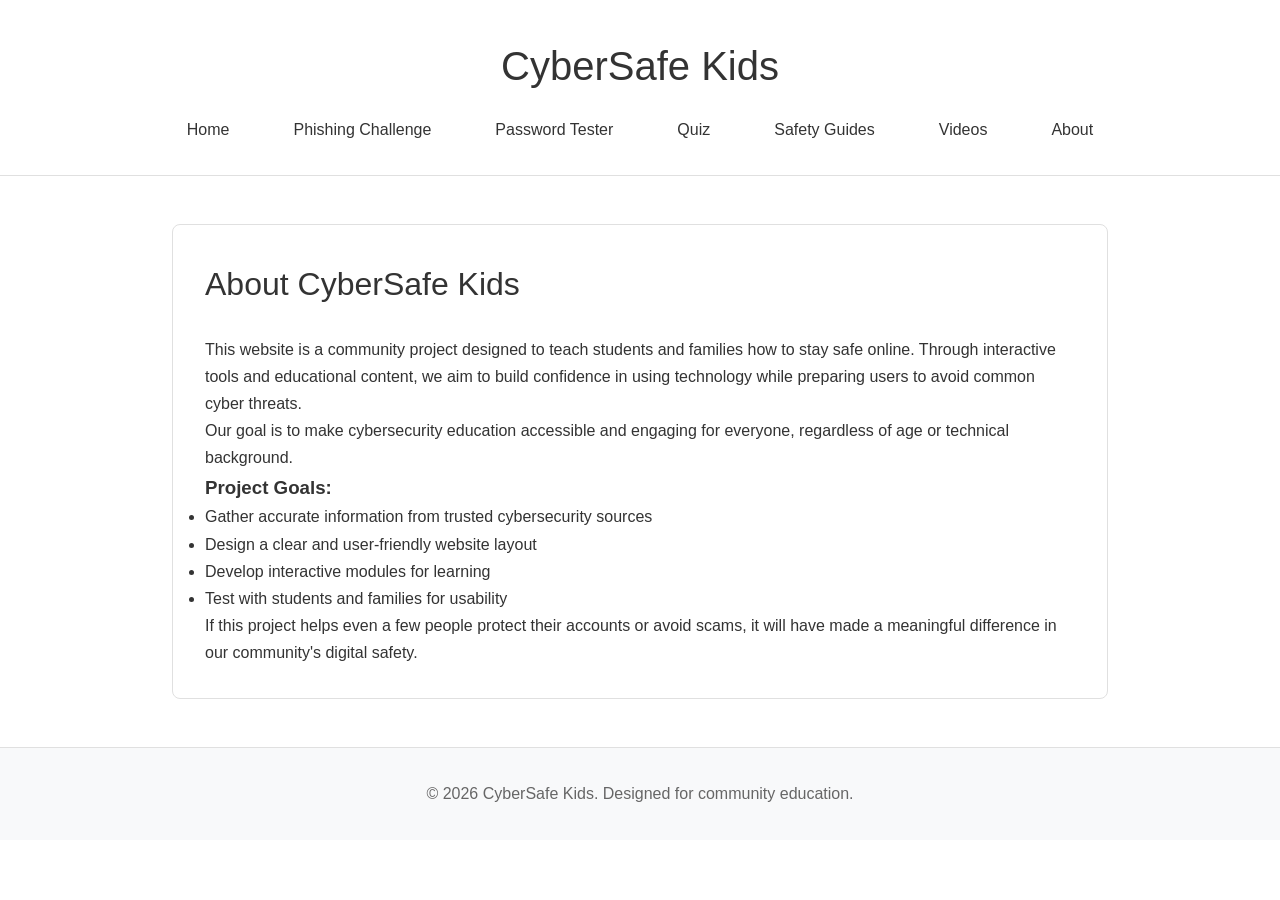
==== about.html @ 9140cd05 "Add files via upload" ====
<!DOCTYPE html>
<html lang="en">
<head>
    <meta charset="UTF-8">
    <meta name="viewport" content="width=device-width, initial-scale=1.0">
    <title>About - CyberSafe Kids</title>
    <link rel="stylesheet" href="styles.css">
</head>
<body>
    <header>
        <h1>CyberSafe Kids</h1>
        <nav>
            <ul>
                <li><a href="index.html">Home</a></li>
                <li><a href="phishing.html">Phishing Challenge</a></li>
                <li><a href="password.html">Password Tester</a></li>
                <li><a href="quiz.html">Quiz</a></li>
                <li><a href="guides.html">Safety Guides</a></li>
                <li><a href="videos.html">Videos</a></li>
                <li><a href="about.html">About</a></li>
            </ul>
        </nav>
    </header>

    <main>
        <section>
            <h2>About CyberSafe Kids</h2>
            <p>This website is a community project designed to teach students and families how to stay safe online. Through interactive tools and educational content, we aim to build confidence in using technology while preparing users to avoid common cyber threats.</p>
            <p>Our goal is to make cybersecurity education accessible and engaging for everyone, regardless of age or technical background.</p>
            <h3>Project Goals:</h3>
            <ul>
                <li>Gather accurate information from trusted cybersecurity sources</li>
                <li>Design a clear and user-friendly website layout</li>
                <li>Develop interactive modules for learning</li>
                <li>Test with students and families for usability</li>
            </ul>
            <p>If this project helps even a few people protect their accounts or avoid scams, it will have made a meaningful difference in our community's digital safety.</p>
        </section>
    </main>

    <footer>
        <p>&copy; 2026 CyberSafe Kids. Designed for community education.</p>
    </footer>

    <script src="script.js"></script>
</body>
</html>
---- styles.css ----
/* Basic reset */
* {
    margin: 0;
    padding: 0;
    box-sizing: border-box;
}

body {
    font-family: 'Segoe UI', Tahoma, Geneva, Verdana, sans-serif;
    line-height: 1.7;
    color: #333;
    background-color: #ffffff;
}

header {
    background-color: #ffffff;
    color: #333;
    padding: 2rem 1rem;
    text-align: center;
    border-bottom: 1px solid #e0e0e0;
}

header h1 {
    margin-bottom: 0.5rem;
    font-weight: 300;
    font-size: 2.5rem;
}

nav ul {
    list-style: none;
    display: flex;
    justify-content: center;
    gap: 2rem;
    margin-top: 1rem;
}

nav a {
    color: #333;
    text-decoration: none;
    padding: 0.5rem 1rem;
    border-radius: 4px;
    transition: background-color 0.3s, color 0.3s;
    font-weight: 500;
}

nav a:hover {
    background-color: #f8f9fa;
    color: #007bff;
}

main {
    max-width: 1000px;
    margin: 3rem auto;
    padding: 0 2rem;
}

section {
    margin-bottom: 3rem;
    padding: 2rem;
    background-color: #ffffff;
    border: 1px solid #e0e0e0;
    border-radius: 8px;
}

h2 {
    color: #333;
    margin-bottom: 1.5rem;
    font-weight: 300;
    font-size: 2rem;
}

.module {
    margin-bottom: 2rem;
    padding: 1.5rem;
    border: 1px solid #e0e0e0;
    border-radius: 8px;
    background-color: #fafafa;
}

.button {
    display: inline-block;
    background-color: #007bff;
    color: white;
    padding: 0.75rem 1.5rem;
    text-decoration: none;
    border-radius: 6px;
    transition: background-color 0.3s, transform 0.2s;
    font-weight: 500;
    border: none;
}

.button:hover {
    background-color: #0056b3;
    transform: translateY(-1px);
}

footer {
    text-align: center;
    padding: 2rem 1rem;
    background-color: #f8f9fa;
    color: #666;
    margin-top: 3rem;
    border-top: 1px solid #e0e0e0;
}

/* Email examples */
.email-example {
    margin-bottom: 2rem;
    padding: 1.5rem;
    border: 1px solid #e0e0e0;
    border-radius: 8px;
    background-color: #fafafa;
}

.email-content {
    background-color: #f9f9f9;
    padding: 1rem;
    margin-bottom: 1rem;
    border-radius: 4px;
}

.email-content p {
    margin-bottom: 0.5rem;
}

/* Guides */
.guide {
    margin-bottom: 2rem;
}

.guide h3 {
    color: #007bff;
}

.guide ol {
    margin-left: 1.5rem;
}

/* Videos */
.video {
    margin-bottom: 2rem;
}

.video iframe {
    max-width: 100%;
    height: auto;
}

/* Password tester */
#password {
    width: 100%;
    padding: 0.5rem;
    margin: 0.5rem 0;
    border: 1px solid #ddd;
    border-radius: 4px;
}

#strength-result {
    margin-top: 1rem;
    padding: 1rem;
    border-radius: 4px;
}

#strength-result p {
    margin-bottom: 0.5rem;
}

/* Quiz styles */
.quiz-question {
    margin-bottom: 2.5rem;
    padding: 1.5rem;
    border: 1px solid #e0e0e0;
    border-radius: 8px;
    background-color: #fafafa;
}

.quiz-question h3 {
    margin-bottom: 1rem;
    color: #333;
    font-size: 1.1rem;
}

.options {
    display: flex;
    flex-direction: column;
    gap: 0.75rem;
}

.options label {
    display: flex;
    align-items: center;
    padding: 0.75rem;
    cursor: pointer;
    border-radius: 4px;
    transition: background-color 0.2s;
}

.options label:hover {
    background-color: #e8f4f8;
}

.options input[type="radio"] {
    margin-right: 0.75rem;
    cursor: pointer;
    width: 18px;
    height: 18px;
}

#quiz-results {
    margin-top: 2rem;
    padding: 1.5rem;
    border-radius: 8px;
    border: 2px solid #007bff;
    background-color: #f0f8ff;
}

#quiz-results h3 {
    color: #007bff;
    margin-bottom: 1rem;
}

#quiz-results p {
    margin-bottom: 0.5rem;
}

/* Screen shake animation */
@keyframes shake {
    0%, 100% { transform: translateX(0); }
    25% { transform: translateX(-10px); }
    50% { transform: translateX(10px); }
    75% { transform: translateX(-10px); }
}

body.shake {
    animation: shake 0.4s ease-in-out;
}

/* Error notification popup */
.error-notification {
    position: fixed;
    top: 50%;
    left: 50%;
    transform: translate(-50%, -50%) scale(0);
    z-index: 9999;
    pointer-events: none;
    opacity: 0;
}

.error-notification.show {
    animation: popupShow 0.6s ease-out forwards;
}

@keyframes popupShow {
    0% {
        transform: translate(-50%, -50%) scale(0);
        opacity: 0;
    }
    50% {
        transform: translate(-50%, -50%) scale(1.2);
        opacity: 1;
    }
    100% {
        transform: translate(-50%, -50%) scale(1);
        opacity: 1;
    }
}

@keyframes popupHide {
    0% {
        transform: translate(-50%, -50%) scale(1);
        opacity: 1;
    }
    100% {
        transform: translate(-50%, -50%) scale(0);
        opacity: 0;
    }
}

/* Confetti falling animation */
@keyframes confettiFall {
    0% {
        transform: translateY(0) rotateZ(0deg);
        opacity: 1;
    }
    100% {
        transform: translateY(100vh) rotateZ(720deg);
        opacity: 0;
    }
}

.error-notification.hide {
    animation: popupHide 0.4s ease-in forwards;
}

.error-message {
    background-color: #ff4444;
    color: white;
    padding: 2rem 3rem;
    border-radius: 12px;
    font-size: 1.8rem;
    font-weight: bold;
    text-align: center;
    box-shadow: 0 10px 40px rgba(0, 0, 0, 0.3);
    min-width: 250px;
}

/* Responsive design */
@media (max-width: 768px) {
    nav ul {
        flex-direction: column;
        gap: 0.5rem;
    }

    .video iframe {
        width: 100%;
        height: 250px;
    }

    .options label {
        font-size: 0.95rem;
        padding: 0.6rem;
    }

    .error-message {
        padding: 1.5rem 2rem;
        font-size: 1.5rem;
        min-width: 200px;
    }

    header h1 {
        font-size: 1.8rem;
    }

    h2 {
        font-size: 1.5rem;
    }

    .quiz-question h3 {
        font-size: 1rem;
    }

    section {
        padding: 1.5rem;
    }
}
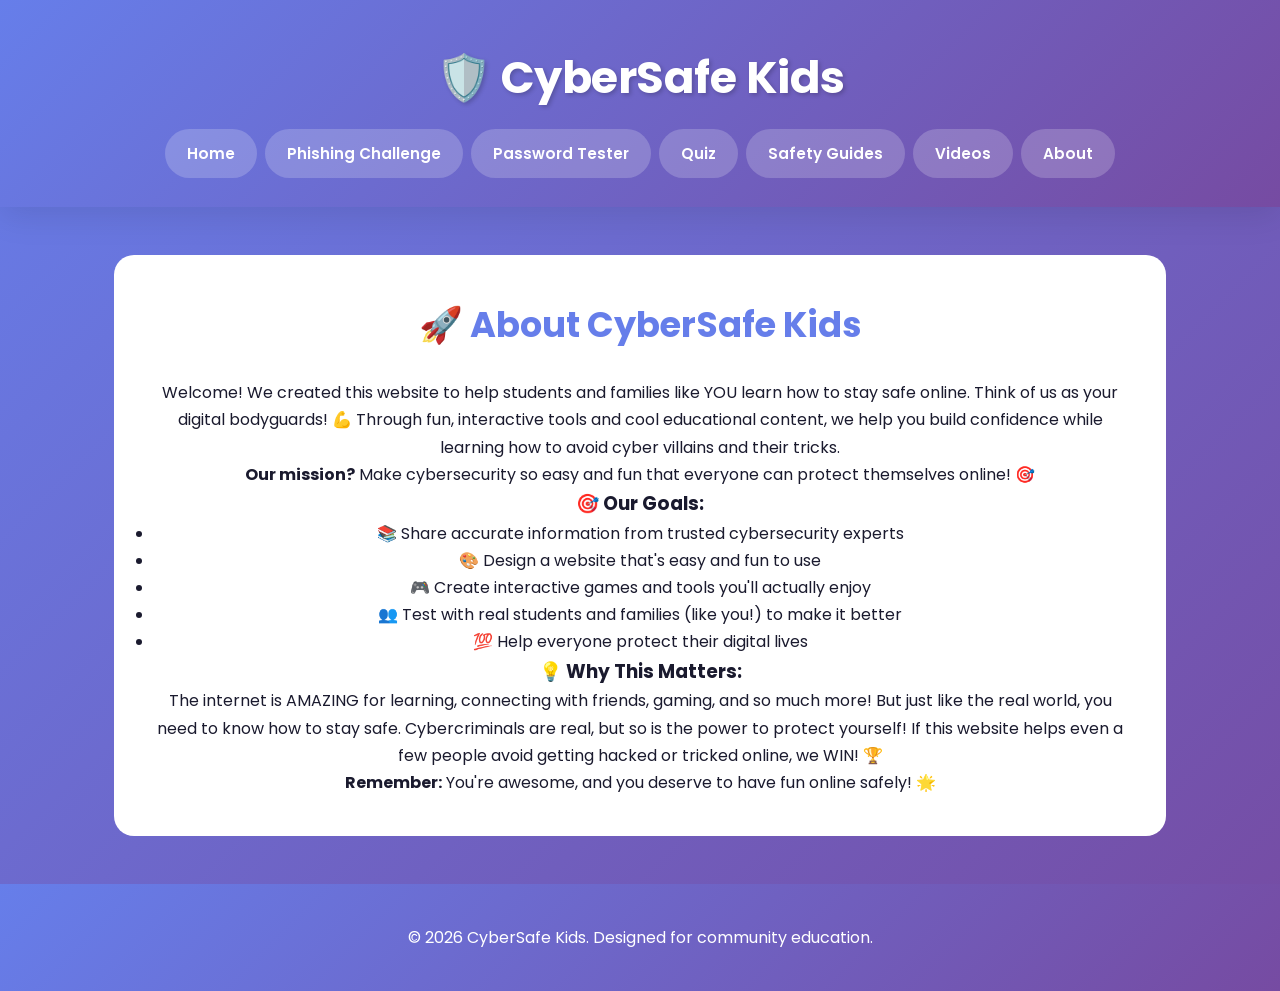
==== commit 402818e1: "Revamp About page with new content and styling Updated the content and style of the About page to ma" ====
--- a/about.html
+++ b/about.html
@@ -4,11 +4,12 @@
     <meta charset="UTF-8">
     <meta name="viewport" content="width=device-width, initial-scale=1.0">
     <title>About - CyberSafe Kids</title>
+    <link href="https://fonts.googleapis.com/css2?family=Poppins:wght@400;500;600;700&display=swap" rel="stylesheet">
     <link rel="stylesheet" href="styles.css">
 </head>
 <body>
     <header>
-        <h1>CyberSafe Kids</h1>
+        <h1>🛡️ CyberSafe Kids</h1>
         <nav>
             <ul>
                 <li><a href="index.html">Home</a></li>
@@ -24,17 +25,23 @@
 
     <main>
         <section>
-            <h2>About CyberSafe Kids</h2>
-            <p>This website is a community project designed to teach students and families how to stay safe online. Through interactive tools and educational content, we aim to build confidence in using technology while preparing users to avoid common cyber threats.</p>
-            <p>Our goal is to make cybersecurity education accessible and engaging for everyone, regardless of age or technical background.</p>
-            <h3>Project Goals:</h3>
+            <h2>🚀 About CyberSafe Kids</h2>
+            <p>Welcome! We created this website to help students and families like YOU learn how to stay safe online. Think of us as your digital bodyguards! 💪 Through fun, interactive tools and cool educational content, we help you build confidence while learning how to avoid cyber villains and their tricks.</p>
+            <p><strong>Our mission?</strong> Make cybersecurity so easy and fun that everyone can protect themselves online! 🎯</p>
+            
+            <h3>🎯 Our Goals:</h3>
             <ul>
-                <li>Gather accurate information from trusted cybersecurity sources</li>
-                <li>Design a clear and user-friendly website layout</li>
-                <li>Develop interactive modules for learning</li>
-                <li>Test with students and families for usability</li>
+                <li>📚 Share accurate information from trusted cybersecurity experts</li>
+                <li>🎨 Design a website that's easy and fun to use</li>
+                <li>🎮 Create interactive games and tools you'll actually enjoy</li>
+                <li>👥 Test with real students and families (like you!) to make it better</li>
+                <li>💯 Help everyone protect their digital lives</li>
             </ul>
-            <p>If this project helps even a few people protect their accounts or avoid scams, it will have made a meaningful difference in our community's digital safety.</p>
+            
+            <h3>💡 Why This Matters:</h3>
+            <p>The internet is AMAZING for learning, connecting with friends, gaming, and so much more! But just like the real world, you need to know how to stay safe. Cybercriminals are real, but so is the power to protect yourself! If this website helps even a few people avoid getting hacked or tricked online, we WIN! 🏆</p>
+            
+            <p><strong>Remember:</strong> You're awesome, and you deserve to have fun online safely! 🌟</p>
         </section>
     </main>
 
@@ -44,4 +51,4 @@
 
     <script src="script.js"></script>
 </body>
-</html>+</html>
--- a/styles.css
+++ b/styles.css
@@ -6,117 +6,408 @@
 }
 
 body {
-    font-family: 'Segoe UI', Tahoma, Geneva, Verdana, sans-serif;
+    font-family: 'Poppins', 'Segoe UI', Tahoma, Geneva, Verdana, sans-serif;
     line-height: 1.7;
-    color: #333;
-    background-color: #ffffff;
+    color: #1a1a2e;
+    background: linear-gradient(135deg, #667eea 0%, #764ba2 100%);
+    min-height: 100vh;
+}
+
+/* ====== GAME UI ELEMENTS ====== */
+#game-profile {
+    background: white;
+    padding: 1.5rem;
+    margin: 2rem auto;
+    max-width: 400px;
+    border-radius: 20px;
+    box-shadow: 0 10px 30px rgba(102, 126, 234, 0.3);
+}
+
+.profile-header {
+    text-align: center;
+    margin-bottom: 1.5rem;
+}
+
+.profile-header h3 {
+    font-size: 2rem;
+    color: #667eea;
+    margin-bottom: 0.5rem;
+}
+
+.xp-text {
+    font-size: 1.1rem;
+    color: #666;
+    font-weight: 600;
+}
+
+.progress-bar {
+    width: 100%;
+    height: 30px;
+    background: linear-gradient(135deg, #f0f0f0 0%, #e0e0e0 100%);
+    border-radius: 15px;
+    overflow: hidden;
+    margin-bottom: 1.5rem;
+    border: 3px solid #667eea;
+    box-shadow: inset 0 2px 5px rgba(0,0,0,0.1);
+}
+
+.progress-fill {
+    height: 100%;
+    background: linear-gradient(135deg, #667eea 0%, #764ba2 100%);
+    transition: width 0.5s ease;
+    display: flex;
+    align-items: center;
+    justify-content: center;
+    color: white;
+    font-weight: bold;
+    font-size: 0.8rem;
+}
+
+.achievements-display {
+    text-align: center;
+}
+
+.achievement-count {
+    display: inline-block;
+    background: linear-gradient(135deg, #f093fb 0%, #f5576c 100%);
+    color: white;
+    padding: 0.8rem 1.5rem;
+    border-radius: 25px;
+    font-weight: 700;
+    font-size: 1.1rem;
+}
+
+.level-up-notification {
+    position: fixed;
+    top: 50%;
+    left: 50%;
+    transform: translate(-50%, -50%);
+    z-index: 10000;
+    animation: levelUpPop 0.5s ease-out;
+}
+
+.level-up-content {
+    background: linear-gradient(135deg, #f093fb 0%, #f5576c 100%);
+    color: white;
+    padding: 2rem 3rem;
+    border-radius: 20px;
+    text-align: center;
+    box-shadow: 0 20px 60px rgba(0,0,0,0.3);
+}
+
+.level-up-content h2 {
+    font-size: 2.5rem;
+    margin-bottom: 0.5rem;
+}
+
+.level-up-content p {
+    font-size: 1.3rem;
+}
+
+.level-up-notification.fade-out {
+    animation: fadeOut 0.5s ease-out forwards;
+}
+
+@keyframes levelUpPop {
+    0% {
+        transform: translate(-50%, -50%) scale(0);
+        opacity: 0;
+    }
+    50% {
+        transform: translate(-50%, -50%) scale(1.1);
+    }
+    100% {
+        transform: translate(-50%, -50%) scale(1);
+        opacity: 1;
+    }
+}
+
+@keyframes fadeOut {
+    0% {
+        opacity: 1;
+        transform: translate(-50%, -50%) scale(1);
+    }
+    100% {
+        opacity: 0;
+        transform: translate(-50%, -50%) scale(0.5);
+    }
+}
+
+.xp-popup {
+    display: inline-block;
+    background: linear-gradient(135deg, #f5af19 0%, #f12711 100%);
+    color: white;
+    padding: 0.8rem 1.5rem;
+    border-radius: 25px;
+    margin-top: 1rem;
+    font-weight: 700;
+    font-size: 1.2rem;
+    animation: xpFloat 1.5s ease-out forwards;
+}
+
+@keyframes xpFloat {
+    0% {
+        opacity: 1;
+        transform: translateY(0);
+    }
+    100% {
+        opacity: 0;
+        transform: translateY(-50px);
+    }
+}
+
+.challenge-result {
+    background: linear-gradient(135deg, #f5f7fa 0%, #c3cfe2 100%);
+    padding: 1.5rem;
+    border-radius: 15px;
+    text-align: center;
+}
+
+.challenge-result p {
+    margin: 0.5rem 0;
+    font-size: 1.1rem;
+}
+
+.xp-reward {
+    font-size: 1.3rem !important;
+    font-weight: 700;
+    color: #f5576c;
 }
 
 header {
-    background-color: #ffffff;
-    color: #333;
-    padding: 2rem 1rem;
-    text-align: center;
-    border-bottom: 1px solid #e0e0e0;
+    background: linear-gradient(135deg, #667eea 0%, #764ba2 100%);
+    color: white;
+    padding: 2.5rem 1rem;
+    text-align: center;
+    box-shadow: 0 8px 32px rgba(0, 0, 0, 0.1);
+    border-bottom: none;
+    position: sticky;
+    top: 0;
+    z-index: 100;
 }
 
 header h1 {
     margin-bottom: 0.5rem;
-    font-weight: 300;
-    font-size: 2.5rem;
+    font-weight: 700;
+    font-size: 2.8rem;
+    text-shadow: 2px 2px 4px rgba(0, 0, 0, 0.2);
+    letter-spacing: -0.5px;
+    animation: titleGlow 2s ease-in-out infinite;
+}
+
+@keyframes titleGlow {
+    0%, 100% {
+        text-shadow: 2px 2px 4px rgba(0, 0, 0, 0.2);
+    }
+    50% {
+        text-shadow: 2px 2px 20px rgba(255, 255, 255, 0.4), 2px 2px 4px rgba(0, 0, 0, 0.2);
+    }
 }
 
 nav ul {
     list-style: none;
     display: flex;
+    flex-wrap: wrap;
     justify-content: center;
+    gap: 0.5rem;
+    margin-top: 1.5rem;
+}
+
+nav a {
+    color: white;
+    text-decoration: none;
+    padding: 0.75rem 1.25rem;
+    border-radius: 25px;
+    transition: all 0.3s ease;
+    font-weight: 600;
+    font-size: 0.95rem;
+    background-color: rgba(255, 255, 255, 0.2);
+    backdrop-filter: blur(10px);
+    border: 2px solid transparent;
+}
+
+nav a:hover {
+    background-color: rgba(255, 255, 255, 0.4);
+    transform: translateY(-2px);
+    box-shadow: 0 5px 15px rgba(0, 0, 0, 0.2);
+    border-color: rgba(255, 255, 255, 0.6);
+}
+
+main {
+    max-width: 1100px;
+    margin: 3rem auto;
+    padding: 0 1.5rem;
+}
+
+section {
+    margin-bottom: 2.5rem;
+    padding: 2.5rem;
+    background: white;
+    border: none;
+    border-radius: 20px;
+    text-align: center;
+}
+
+section h2 {
+    color: #667eea;
+    margin-bottom: 1.5rem;
+    font-weight: 700;
+    font-size: 2.2rem;
+}
+
+h2 {
+    color: #667eea;
+    margin-bottom: 1.5rem;
+    font-weight: 700;
+    font-size: 2rem;
+}
+
+#modules {
+    display: grid;
+    grid-template-columns: repeat(auto-fit, minmax(300px, 1fr));
     gap: 2rem;
-    margin-top: 1rem;
-}
-
-nav a {
-    color: #333;
-    text-decoration: none;
-    padding: 0.5rem 1rem;
-    border-radius: 4px;
-    transition: background-color 0.3s, color 0.3s;
-    font-weight: 500;
-}
-
-nav a:hover {
-    background-color: #f8f9fa;
-    color: #007bff;
-}
-
-main {
-    max-width: 1000px;
-    margin: 3rem auto;
-    padding: 0 2rem;
-}
-
-section {
-    margin-bottom: 3rem;
+    grid-auto-flow: row;
+    padding: 0;
+    background: transparent;
+}
+
+.module {
+    margin-bottom: 0;
     padding: 2rem;
-    background-color: #ffffff;
-    border: 1px solid #e0e0e0;
-    border-radius: 8px;
-}
-
-h2 {
-    color: #333;
+    border: none;
+    border-radius: 20px;
+    background: linear-gradient(135deg, #667eea 0%, #764ba2 100%);
+    color: white;
+    box-shadow: 0 10px 30px rgba(102, 126, 234, 0.3);
+    transition: all 0.3s ease;
+    text-align: center;
+    min-height: 280px;
+    display: flex;
+    flex-direction: column;
+    justify-content: space-between;
+    animation: fadeInUp 0.6s ease-out;
+    position: relative;
+    overflow: hidden;
+    border: 3px solid rgba(255, 255, 255, 0.2);
+}
+
+.module::before {
+    content: '';
+    position: absolute;
+    top: 0;
+    left: -100%;
+    width: 100%;
+    height: 100%;
+    background: linear-gradient(90deg, transparent, rgba(255,255,255,0.1), transparent);
+    transition: left 0.5s ease;
+    z-index: 1;
+}
+
+.module:hover::before {
+    left: 100%;
+}
+
+.module:hover {
+    transform: translateY(-12px) scale(1.05);
+    box-shadow: 0 20px 50px rgba(102, 126, 234, 0.5);
+    border-color: rgba(255, 255, 255, 0.5);
+}
+
+.module h3 {
+    font-size: 1.6rem;
+    font-weight: 700;
+    margin-bottom: 1rem;
+    color: white;
+    position: relative;
+    z-index: 2;
+}
+
+.module p {
     margin-bottom: 1.5rem;
-    font-weight: 300;
-    font-size: 2rem;
-}
-
-.module {
-    margin-bottom: 2rem;
-    padding: 1.5rem;
-    border: 1px solid #e0e0e0;
-    border-radius: 8px;
-    background-color: #fafafa;
+    font-size: 1rem;
+    line-height: 1.6;
+    color: rgba(255, 255, 255, 0.95);
+    position: relative;
+    z-index: 2;
 }
 
 .button {
     display: inline-block;
-    background-color: #007bff;
-    color: white;
-    padding: 0.75rem 1.5rem;
+    background: linear-gradient(135deg, #667eea 0%, #764ba2 100%);
+    color: white;
+    padding: 1rem 2rem;
     text-decoration: none;
-    border-radius: 6px;
-    transition: background-color 0.3s, transform 0.2s;
-    font-weight: 500;
-    border: none;
+    border-radius: 25px;
+    transition: all 0.3s ease;
+    font-weight: 700;
+    border: 2px solid rgba(255, 255, 255, 0.3);
+    font-size: 1.05rem;
+    cursor: pointer;
+    box-shadow: 0 5px 15px rgba(102, 126, 234, 0.4);
+    position: relative;
+    overflow: hidden;
+    z-index: 2;
+}
+
+.button::before {
+    content: '';
+    position: absolute;
+    top: 50%;
+    left: 50%;
+    width: 0;
+    height: 0;
+    border-radius: 50%;
+    background: rgba(255, 255, 255, 0.5);
+    transform: translate(-50%, -50%);
+    transition: width 0.6s ease, height 0.6s ease;
+}
+
+.button:hover::before {
+    width: 300px;
+    height: 300px;
 }
 
 .button:hover {
-    background-color: #0056b3;
-    transform: translateY(-1px);
+    transform: translateY(-4px);
+    box-shadow: 0 12px 30px rgba(102, 126, 234, 0.6);
+    border-color: rgba(255, 255, 255, 0.6);
+}
+
+.button:active {
+    transform: scale(0.95);
+    box-shadow: 0 2px 5px rgba(102, 126, 234, 0.4);
 }
 
 footer {
     text-align: center;
-    padding: 2rem 1rem;
-    background-color: #f8f9fa;
-    color: #666;
+    padding: 2.5rem 1rem;
+    background: linear-gradient(135deg, #667eea 0%, #764ba2 100%);
+    color: white;
     margin-top: 3rem;
-    border-top: 1px solid #e0e0e0;
+    border-top: none;
 }
 
 /* Email examples */
 .email-example {
     margin-bottom: 2rem;
     padding: 1.5rem;
-    border: 1px solid #e0e0e0;
-    border-radius: 8px;
-    background-color: #fafafa;
+    border: 2px solid #e0e0e0;
+    border-radius: 15px;
+    background: linear-gradient(135deg, #f5f7fa 0%, #c3cfe2 100%);
+    transition: all 0.3s ease;
+}
+
+.email-example:hover {
+    box-shadow: 0 8px 20px rgba(0, 0, 0, 0.1);
+    transform: translateX(5px);
 }
 
 .email-content {
-    background-color: #f9f9f9;
+    background-color: white;
     padding: 1rem;
     margin-bottom: 1rem;
-    border-radius: 4px;
+    border-radius: 10px;
+    box-shadow: 0 2px 8px rgba(0, 0, 0, 0.05);
 }
 
 .email-content p {
@@ -126,77 +417,133 @@
 /* Guides */
 .guide {
     margin-bottom: 2rem;
+    padding: 1.5rem;
+    background: linear-gradient(135deg, #f5f7fa 0%, #c3cfe2 100%);
+    border-radius: 15px;
+    border-left: 5px solid #667eea;
+    transition: all 0.3s ease;
+}
+
+.guide:hover {
+    transform: translateX(5px);
+    box-shadow: 0 8px 20px rgba(102, 126, 234, 0.2);
 }
 
 .guide h3 {
-    color: #007bff;
+    color: #667eea;
+    font-weight: 700;
+    font-size: 1.3rem;
+    margin-bottom: 1rem;
 }
 
 .guide ol {
     margin-left: 1.5rem;
+    color: #1a1a2e;
 }
 
 /* Videos */
 .video {
     margin-bottom: 2rem;
+    padding: 1.5rem;
+    background: linear-gradient(135deg, #f5f7fa 0%, #c3cfe2 100%);
+    border-radius: 15px;
+    box-shadow: 0 4px 15px rgba(0, 0, 0, 0.1);
+    transition: all 0.3s ease;
+}
+
+.video:hover {
+    box-shadow: 0 8px 25px rgba(0, 0, 0, 0.15);
+    transform: translateY(-3px);
+}
+
+.video h3 {
+    color: #667eea;
+    font-weight: 700;
+    margin-bottom: 1rem;
 }
 
 .video iframe {
     max-width: 100%;
     height: auto;
+    border-radius: 10px;
 }
 
 /* Password tester */
 #password {
     width: 100%;
-    padding: 0.5rem;
+    padding: 1rem;
     margin: 0.5rem 0;
-    border: 1px solid #ddd;
-    border-radius: 4px;
+    border: 2px solid #ddd;
+    border-radius: 12px;
+    font-size: 1rem;
+    font-family: 'Poppins', sans-serif;
+    transition: all 0.3s ease;
+}
+
+#password:focus {
+    outline: none;
+    border-color: #667eea;
+    box-shadow: 0 0 10px rgba(102, 126, 234, 0.3);
 }
 
 #strength-result {
     margin-top: 1rem;
-    padding: 1rem;
-    border-radius: 4px;
+    padding: 1.5rem;
+    border-radius: 12px;
+    background: linear-gradient(135deg, #f5f7fa 0%, #c3cfe2 100%);
 }
 
 #strength-result p {
     margin-bottom: 0.5rem;
+    color: #1a1a2e;
 }
 
 /* Quiz styles */
 .quiz-question {
     margin-bottom: 2.5rem;
-    padding: 1.5rem;
-    border: 1px solid #e0e0e0;
-    border-radius: 8px;
-    background-color: #fafafa;
+    padding: 2rem;
+    border: none;
+    border-radius: 15px;
+    background: linear-gradient(135deg, #f5f7fa 0%, #c3cfe2 100%);
+    transition: all 0.3s ease;
+    box-shadow: 0 4px 15px rgba(0, 0, 0, 0.08);
+}
+
+.quiz-question:hover {
+    box-shadow: 0 8px 25px rgba(102, 126, 234, 0.2);
+    transform: translateY(-2px);
 }
 
 .quiz-question h3 {
-    margin-bottom: 1rem;
-    color: #333;
-    font-size: 1.1rem;
+    margin-bottom: 1.5rem;
+    color: #667eea;
+    font-size: 1.3rem;
+    font-weight: 700;
 }
 
 .options {
     display: flex;
     flex-direction: column;
-    gap: 0.75rem;
+    gap: 1rem;
 }
 
 .options label {
     display: flex;
     align-items: center;
-    padding: 0.75rem;
+    padding: 1rem;
     cursor: pointer;
-    border-radius: 4px;
-    transition: background-color 0.2s;
+    border-radius: 10px;
+    transition: all 0.3s ease;
+    background: white;
+    border: 2px solid #ddd;
+    font-weight: 600;
 }
 
 .options label:hover {
-    background-color: #e8f4f8;
+    background: linear-gradient(135deg, #667eea 0%, #764ba2 100%);
+    color: white;
+    border-color: #667eea;
+    transform: translateX(5px);
 }
 
 .options input[type="radio"] {
@@ -342,4 +689,217 @@
     section {
         padding: 1.5rem;
     }
-}
+
+    nav ul {
+        gap: 0.25rem;
+    }
+
+    nav a {
+        padding: 0.6rem 1rem;
+        font-size: 0.85rem;
+    }
+}
+
+/* Input field styling */
+input[type="text"],
+input[type="email"],
+input[type="password"],
+textarea {
+    width: 100%;
+    padding: 0.8rem;
+    margin: 0.8rem 0;
+    border: 2px solid #ddd;
+    border-radius: 12px;
+    font-family: 'Poppins', sans-serif;
+    font-size: 1rem;
+    transition: all 0.3s ease;
+}
+
+input[type="text"]:focus,
+input[type="email"]:focus,
+input[type="password"]:focus,
+textarea:focus {
+    outline: none;
+    border-color: #667eea;
+    box-shadow: 0 0 12px rgba(102, 126, 234, 0.3);
+}
+
+input[type="radio"],
+input[type="checkbox"] {
+    width: 20px;
+    height: 20px;
+    margin-right: 0.75rem;
+    cursor: pointer;
+    accent-color: #667eea;
+}
+
+/* Section intro styling */
+#intro {
+    background: white;
+    margin-bottom: 3rem;
+}
+
+#intro h2 {
+    font-size: 2.5rem;
+    margin-bottom: 1.5rem;
+}
+
+#intro p {
+    font-size: 1.2rem;
+    color: #666;
+    line-height: 1.8;
+}
+
+/* Animations */
+@keyframes fadeInUp {
+    from {
+        opacity: 0;
+        transform: translateY(20px);
+    }
+    to {
+        opacity: 1;
+        transform: translateY(0);
+    }
+}
+
+@keyframes pulse {
+    0%, 100% {
+        transform: scale(1);
+    }
+    50% {
+        transform: scale(1.05);
+    }
+}
+
+.module {
+    animation: fadeInUp 0.6s ease-out;
+}
+
+.button:active {
+    animation: pulse 0.3s ease;
+}
+
+/* ====== GAMIFICATION ENHANCEMENTS ====== */
+
+/* Achievements Badge System */
+.achievements-modal {
+    position: fixed;
+    top: 50%;
+    left: 50%;
+    transform: translate(-50%, -50%);
+    background: white;
+    padding: 2rem;
+    border-radius: 20px;
+    box-shadow: 0 20px 60px rgba(0,0,0,0.3);
+    z-index: 10001;
+    max-width: 500px;
+    animation: slideInDown 0.5s ease;
+    display: none;
+}
+
+.achievements-modal.show {
+    display: block;
+}
+
+@keyframes slideInDown {
+    0% {
+        transform: translate(-50%, -100%);
+        opacity: 0;
+    }
+    100% {
+        transform: translate(-50%, -50%);
+        opacity: 1;
+    }
+}
+
+/* Achievements Modal Heading */
+.achievements-modal h2 {
+    color: #667eea;
+    margin-bottom: 1.5rem;
+    text-align: center;
+}
+
+.badge-grid {
+    display: grid;
+    grid-template-columns: repeat(auto-fit, minmax(80px, 1fr));
+    gap: 1rem;
+    margin-bottom: 1.5rem;
+}
+
+.badge {
+    width: 80px;
+    height: 80px;
+    border-radius: 50%;
+    display: flex;
+    align-items: center;
+    justify-content: center;
+    font-size: 2.5rem;
+    background: linear-gradient(135deg, #f093fb 0%, #f5576c 100%);
+    box-shadow: 0 5px 15px rgba(102, 126, 234, 0.2);
+    position: relative;
+}
+
+.badge::after {
+    content: '✓';
+    position: absolute;
+    top: -5px;
+    right: -5px;
+    width: 25px;
+    height: 25px;
+    background: #4CAF50;
+    border-radius: 50%;
+    color: white;
+    display: flex;
+    align-items: center;
+    justify-content: center;
+    font-weight: bold;
+    font-size: 0.9rem;
+}
+
+/* Enhanced Level System Display */
+.profile-header {
+    background: linear-gradient(135deg, #667eea 0%, #764ba2 100%);
+    color: white;
+    padding: 1.5rem;
+    border-radius: 15px;
+    text-align: center;
+    margin-bottom: 1.5rem;
+}
+
+.profile-header h3 {
+    font-size: 2.5rem;
+    animation: pulse 2s ease-in-out infinite;
+}
+
+/* Game Progress Display */
+.xp-popup {
+    animation: xpFloat 1.5s ease-out forwards;
+}
+
+@keyframes xpFloat {
+    0% {
+        opacity: 1;
+        transform: translateY(0);
+    }
+    100% {
+        opacity: 0;
+        transform: translateY(-50px);
+    }
+}
+
+/* Sticky header with profile */
+@media (max-width: 768px) {
+    #game-profile {
+        max-width: 90%;
+        margin: 1rem auto;
+        padding: 1rem;
+    }
+    
+    .profile-header h3 {
+        font-size: 1.8rem;
+    }
+    
+    .progress-bar {
+        height: 25px;
+    }
+}
